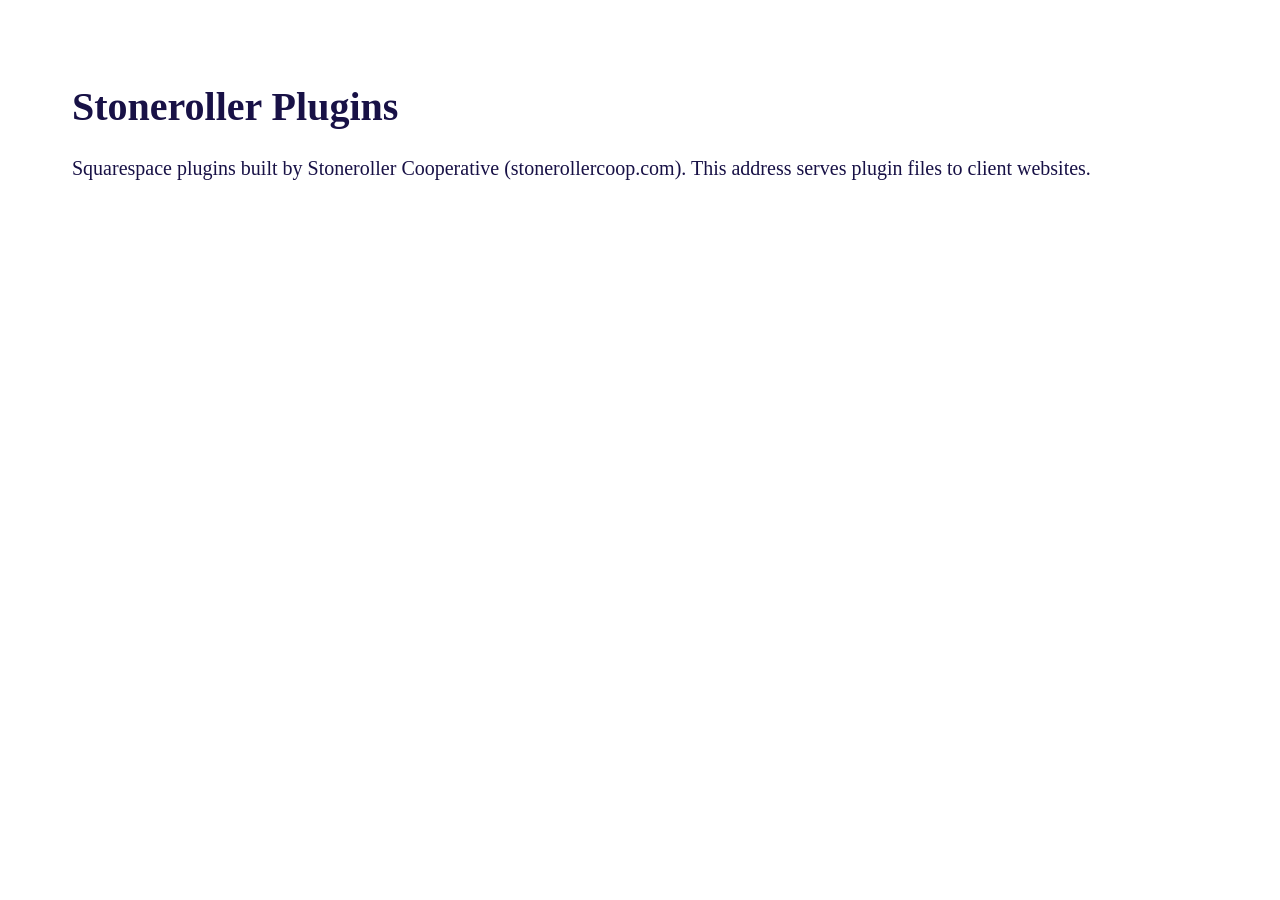
==== public/index.html @ e4d07f5d "Add a simple landing page at the root address Co-Authored-By: Claude Opus 5.5 <noreply@anthropic.com" ====
<!DOCTYPE html>
<html lang="en"><head><meta charset="utf-8"><title>Stoneroller Plugins</title></head>
<body style="font-family:Georgia,serif;font-size:20px;padding:3rem 5vw;color:#181146">
<h1>Stoneroller Plugins</h1>
<p>Squarespace plugins built by Stoneroller Cooperative (stonerollercoop.com). This address serves plugin files to client websites.</p>
</body></html>
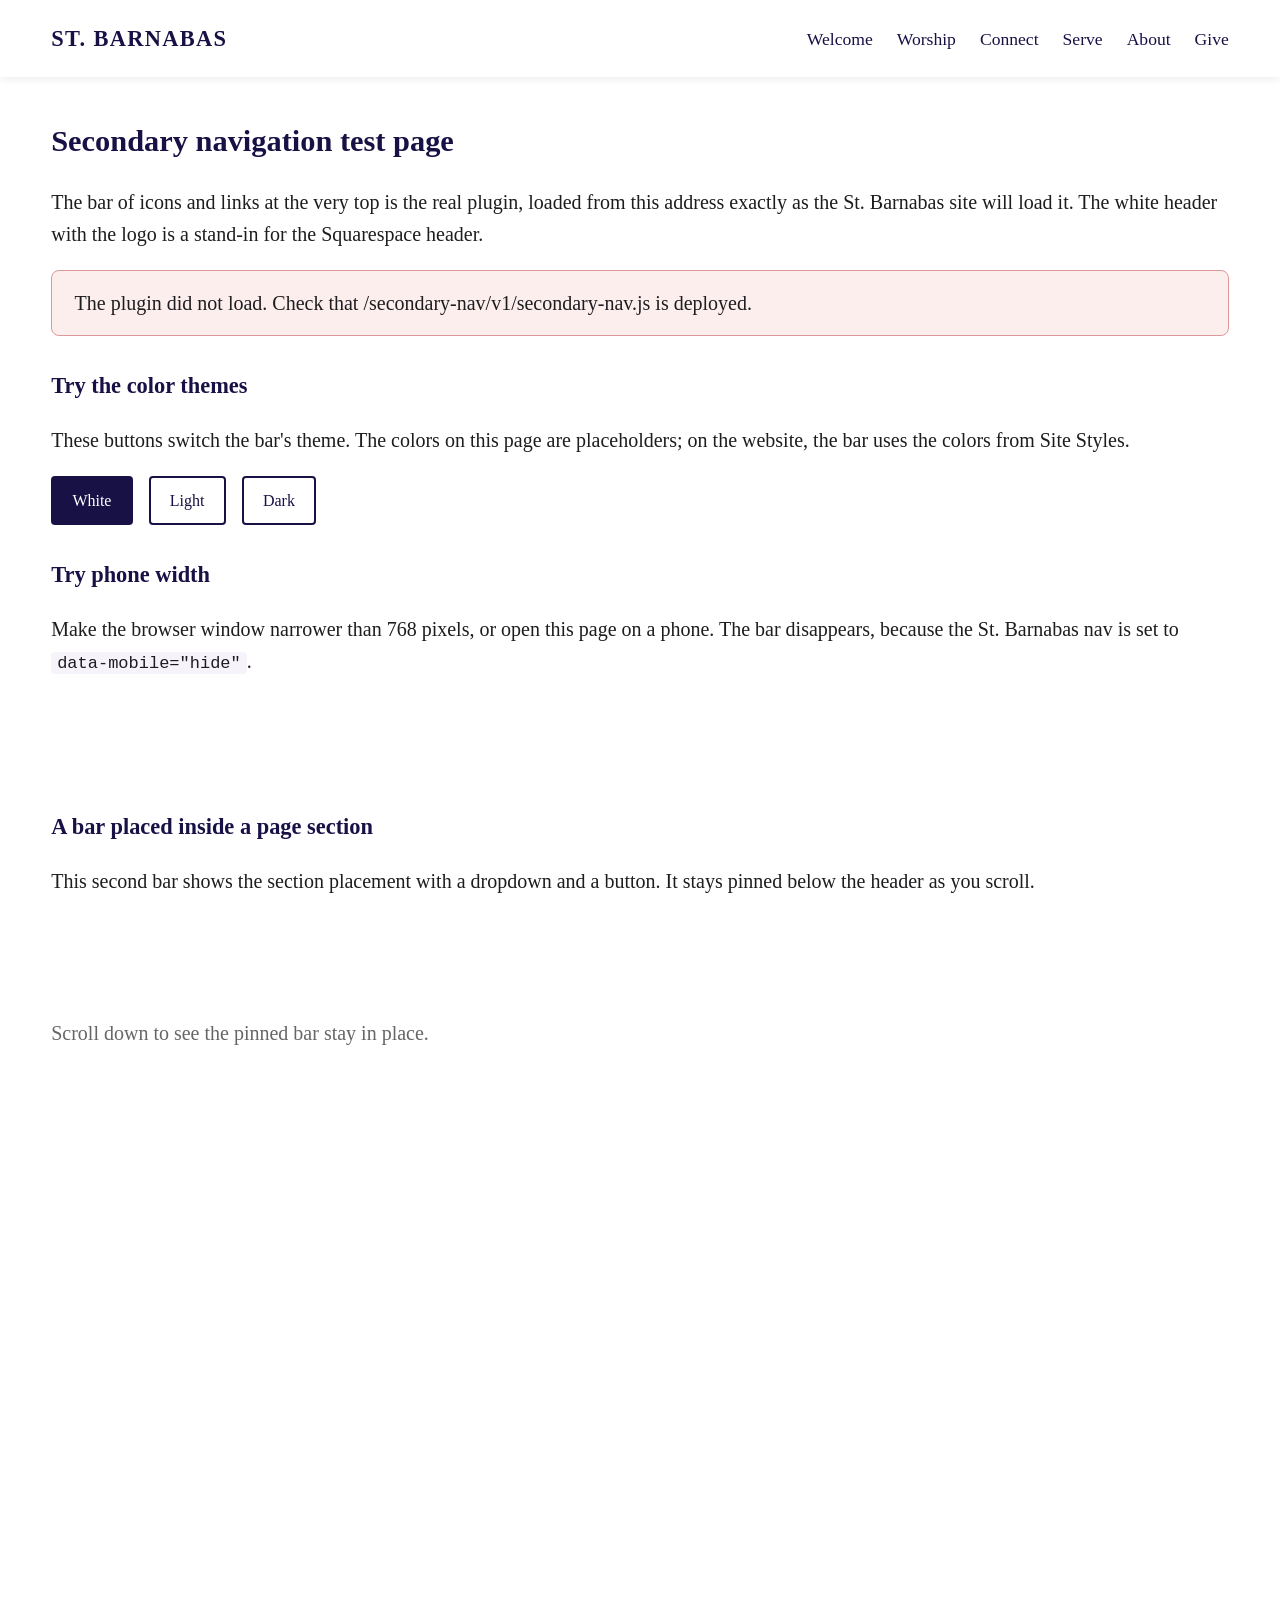
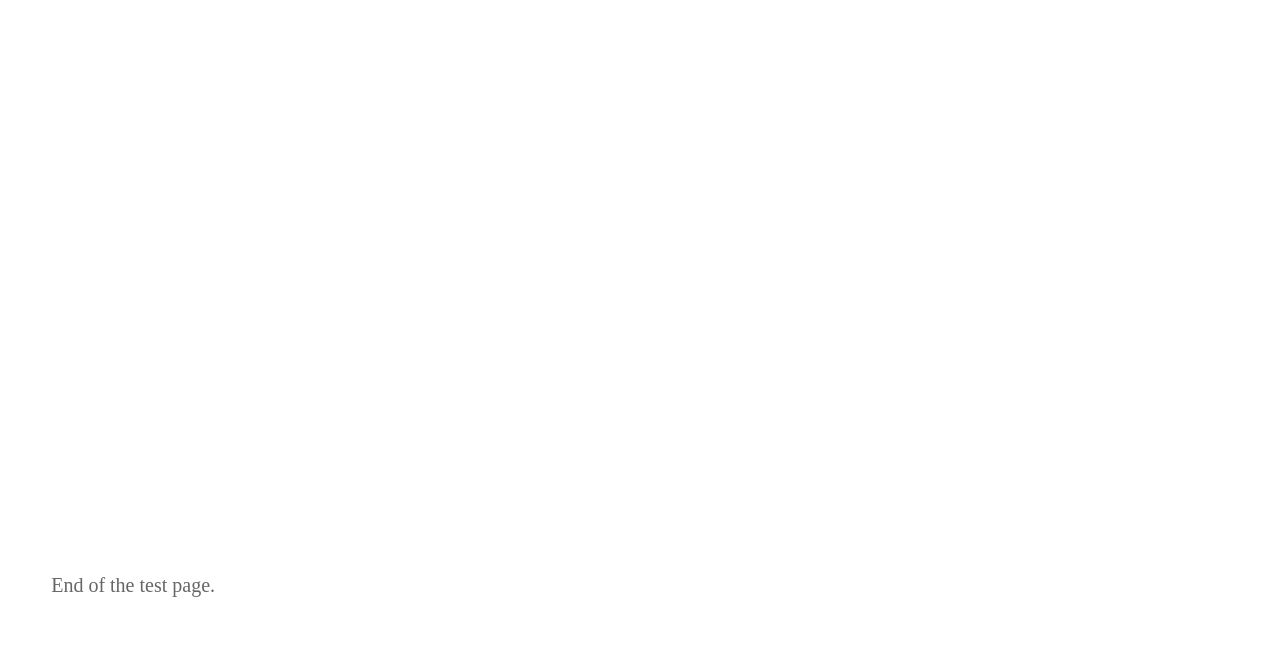
==== commit 7bdf5a5f: "Make the root address a live test page for the secondary nav plugin Co-Authored-By: Claude Opus 5.5 " ====
--- a/public/index.html
+++ b/public/index.html
@@ -1,6 +1,133 @@
 <!DOCTYPE html>
-<html lang="en"><head><meta charset="utf-8"><title>Stoneroller Plugins</title></head>
-<body style="font-family:Georgia,serif;font-size:20px;padding:3rem 5vw;color:#181146">
-<h1>Stoneroller Plugins</h1>
-<p>Squarespace plugins built by Stoneroller Cooperative (stonerollercoop.com). This address serves plugin files to client websites.</p>
-</body></html>
+<html lang="en">
+<head>
+<meta charset="utf-8">
+<meta name="viewport" content="width=device-width, initial-scale=1">
+<title>Stoneroller Plugins: Secondary Navigation Test Page</title>
+<style>
+  /* Stand-in theme colors for this test page only. On a Squarespace site,
+     each theme's colors come from Site Styles > Colors. */
+  .white { --siteBackgroundColor: #ffffff; --navigationLinkColor: #181146; --primaryButtonBackgroundColor: #181146; --primaryButtonTextColor: #ffffff; }
+  .light { --siteBackgroundColor: #f3efe6; --navigationLinkColor: #181146; --primaryButtonBackgroundColor: #181146; --primaryButtonTextColor: #ffffff; }
+  .dark  { --siteBackgroundColor: #181146; --navigationLinkColor: #ffffff; --primaryButtonBackgroundColor: #e8b85c; --primaryButtonTextColor: #181146; }
+
+  body { margin: 0; font-family: Georgia, "Times New Roman", serif; font-size: 20px; line-height: 1.6; color: #1d1d1f; }
+  #header { position: sticky; top: 0; z-index: 50; background: #fff; box-shadow: 0 2px 8px rgba(0,0,0,.08); }
+  .mock-main { display: flex; flex-wrap: wrap; justify-content: space-between; align-items: center; gap: 1rem; padding: 1.3rem 4vw; color: #181146; }
+  .mock-logo { font-size: 1.4rem; font-weight: bold; letter-spacing: 0.06em; }
+  .mock-links { display: flex; flex-wrap: wrap; gap: 1.5rem; font-size: 1.1rem; }
+  .mock-burger { display: none; font-size: 1.6rem; }
+  @media (max-width: 767px) { .mock-links { display: none; } .mock-burger { display: block; } }
+  .page-section { padding: 2.5rem 4vw; }
+  h1 { font-size: 1.9rem; color: #181146; margin: 0 0 1rem; }
+  h2 { font-size: 1.4rem; color: #181146; margin: 2rem 0 0.5rem; }
+  .controls { display: flex; flex-wrap: wrap; gap: 1rem; margin: 1rem 0 1.5rem; }
+  .controls button { font: inherit; font-size: 1rem; padding: 0.6rem 1.2rem; border: 2px solid #181146; background: #fff; color: #181146; border-radius: 4px; cursor: pointer; }
+  .controls button[aria-pressed="true"] { background: #181146; color: #fff; }
+  .status { padding: 1rem 1.4rem; border-radius: 8px; background: #eef7ee; border: 1px solid #9cc79c; }
+  .status.bad { background: #fdeeee; border-color: #d99; }
+  .filler { color: #666; }
+  code { font-family: Menlo, Consolas, monospace; font-size: 0.85em; background: #f6f4fa; padding: 0.1em 0.35em; border-radius: 4px; }
+</style>
+
+<!-- The hosted plugin, exactly as a Squarespace site loads it -->
+<script defer src="/secondary-nav/v1/secondary-nav.js"></script>
+
+<!-- The St. Barnabas navigation, exactly as it goes into Code Injection -->
+<template data-sb-nav
+  data-position="above-header"
+  data-layout="links-right"
+  data-theme="white"
+  data-mobile="hide"
+  data-label="Quick links">
+  <div data-sb-links>
+    <a href="#" data-sb-icon="calendar">Calendar</a>
+    <a href="#" data-sb-icon="livestream">Livestream</a>
+    <a href="#" data-sb-icon="directory">Directory</a>
+    <a href="#" data-sb-icon="subscribe">Subscribe</a>
+    <a href="#" data-sb-icon="contact">Contact</a>
+    <a href="#" data-sb-icon="give">Give</a>
+  </div>
+</template>
+</head>
+<body>
+<header id="header">
+  <div class="mock-main">
+    <div class="mock-logo">ST. BARNABAS</div>
+    <nav class="mock-links" aria-label="Main">
+      <span>Welcome</span><span>Worship</span><span>Connect</span><span>Serve</span><span>About</span><span>Give</span>
+    </nav>
+    <div class="mock-burger" aria-hidden="true">&#9776;</div>
+  </div>
+</header>
+
+<main>
+  <section class="page-section">
+    <h1>Secondary navigation test page</h1>
+    <p>The bar of icons and links at the very top is the real plugin, loaded from this address exactly as the St. Barnabas site will load it. The white header with the logo is a stand-in for the Squarespace header.</p>
+    <p id="status" class="status bad">Checking whether the plugin loaded&hellip;</p>
+
+    <h2>Try the color themes</h2>
+    <p>These buttons switch the bar's theme. The colors on this page are placeholders; on the website, the bar uses the colors from Site Styles.</p>
+    <div class="controls" role="group" aria-label="Bar theme">
+      <button type="button" data-theme="white" aria-pressed="true">White</button>
+      <button type="button" data-theme="light" aria-pressed="false">Light</button>
+      <button type="button" data-theme="dark" aria-pressed="false">Dark</button>
+    </div>
+
+    <h2>Try phone width</h2>
+    <p>Make the browser window narrower than 768 pixels, or open this page on a phone. The bar disappears, because the St. Barnabas nav is set to <code>data-mobile="hide"</code>.</p>
+  </section>
+
+  <section class="page-section">
+    <h2>A bar placed inside a page section</h2>
+    <p>This second bar shows the section placement with a dropdown and a button. It stays pinned below the header as you scroll.</p>
+  </section>
+  <section class="page-section" style="padding-top:0;padding-bottom:0">
+    <template data-sb-nav data-position="section" data-layout="links-center" data-theme="dark" data-sticky="true" data-mobile="show" data-label="Page links">
+      <div data-sb-title>Example page bar</div>
+      <div data-sb-links>
+        <a href="#" data-sb-icon="info">Overview</a>
+        <div data-sb-dropdown="More" data-sb-icon="book">
+          <a href="#">Newsletters</a>
+          <a href="#">Bulletin</a>
+        </div>
+      </div>
+      <div data-sb-actions>
+        <a href="#" data-sb-button data-sb-icon="give">Give</a>
+      </div>
+    </template>
+  </section>
+  <section class="page-section filler">
+    <p>Scroll down to see the pinned bar stay in place.</p>
+    <p style="height:120vh">&nbsp;</p>
+    <p>End of the test page.</p>
+  </section>
+</main>
+
+<script>
+  window.addEventListener("load", function () {
+    var status = document.getElementById("status");
+    var bars = document.querySelectorAll("nav.sbnav").length;
+    if (window.SBSecondaryNav && bars) {
+      status.className = "status";
+      status.textContent = "The plugin loaded (version " + window.SBSecondaryNav.version + ") and built " + bars + " bars on this page.";
+    } else {
+      status.textContent = "The plugin did not load. Check that /secondary-nav/v1/secondary-nav.js is deployed.";
+    }
+  });
+  document.querySelectorAll(".controls button").forEach(function (btn) {
+    btn.addEventListener("click", function () {
+      var bar = document.querySelector(".sbnav--pos-above-header");
+      if (!bar) return;
+      ["white", "light", "dark"].forEach(function (t) { bar.classList.remove(t); });
+      bar.classList.add(btn.dataset.theme);
+      bar.setAttribute("data-section-theme", btn.dataset.theme);
+      document.querySelectorAll(".controls button").forEach(function (b) {
+        b.setAttribute("aria-pressed", b === btn ? "true" : "false");
+      });
+    });
+  });
+</script>
+</body>
+</html>
